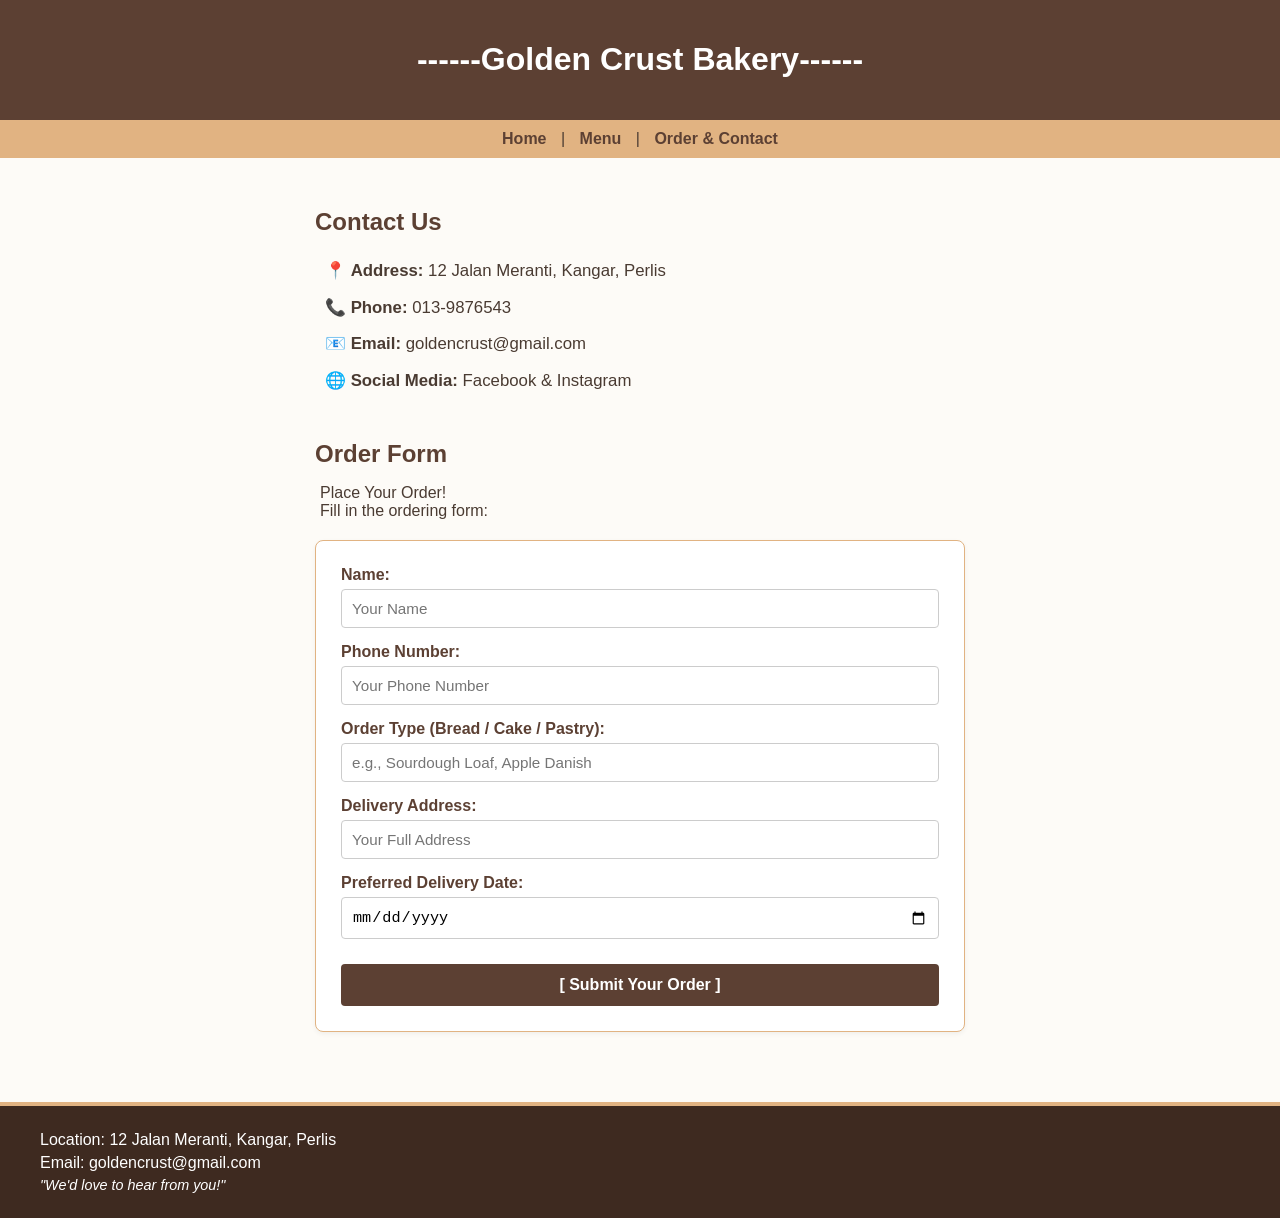
==== contact.html @ bb04c6a7 "first commit" ====
<!DOCTYPE html>
<html lang="en">
<head>
    <meta charset="UTF-8">
    <meta name="viewport" content="width=device-width, initial-scale=1.0">
    <title>Golden Crust Bakery - Contact & Order</title>
    <style>
        /* --- ASAS STYLING (RINGKAS & KEMAS) --- */
        body {
            background-color: #fdfbf7;
            color: #4a3b32;
            font-family: sans-serif;
            margin: 0;
            padding: 0;
            text-align: center;
        }
        header {
            background-color: #5c4033;
            color: white;
            padding: 20px;
        }
        nav {
            background-color: #e1b382;
            padding: 10px;
        }
        nav a {
            color: #5c4033;
            text-decoration: none;
            font-weight: bold;
            margin: 0 10px;
        }
        nav a:hover {
            color: white;
        }
        
        /* Container kandungan tengah rapat kiri ikut lakaran */
        .container {
            max-width: 650px;
            margin: auto;
            padding: 30px 20px;
            text-align: left;
        }

        /* --- STYLES UNTUK BORANG (ORDER FORM) --- */
        form {
            background-color: #ffffff;
            padding: 25px;
            border: 1px solid #e1b382;
            border-radius: 8px;
            box-shadow: 0 2px 5px rgba(0,0,0,0.05);
            margin-top: 20px;
        }
        .form-group {
            margin-bottom: 15px;
        }
        label {
            display: block;
            margin-bottom: 5px;
            font-weight: bold;
            color: #5c4033;
        }
        input[type="text"], input[type="tel"], input[type="date"] {
            width: 100%;
            padding: 10px;
            border: 1px solid #ccc;
            border-radius: 4px;
            box-sizing: border-box; /* Supaya kotak tak terkeluar skrin */
            font-size: 0.95rem;
        }
        button {
            background-color: #5c4033;
            color: white;
            padding: 12px;
            border: none;
            border-radius: 4px;
            cursor: pointer;
            width: 100%;
            font-weight: bold;
            font-size: 1rem;
            margin-top: 10px;
            transition: background-color 0.3s;
        }
        button:hover {
            background-color: #3e2a20;
        }

        /* --- FOOTER --- */
        footer {
            background-color: #3e2a20;
            color: white;
            padding: 20px;
            text-align: left;
            padding-left: 40px;
            border-top: 4px solid #e1b382;
            margin-top: 40px;
        }
    </style>
</head>
<body>

    <header>
        <h1>------Golden Crust Bakery------</h1>
    </header>

    <nav>
        <a href="index.html">Home</a> | 
        <a href="menu.html">Menu</a> | 
        <a href="contact.html">Order & Contact</a>
    </nav>

    <main class="container">
        
        <h2 style="color: #5c4033; margin-bottom: 15px;">Contact Us</h2>
        <p style="line-height: 2.2; font-size: 1.05rem; padding-left: 10px; margin-bottom: 40px;">
            📍 <b>Address:</b> 12 Jalan Meranti, Kangar, Perlis<br>
            📞 <b>Phone:</b> 013-9876543<br>
            📧 <b>Email:</b> goldencrust@gmail.com<br>
            🌐 <b>Social Media:</b> Facebook & Instagram
        </p>

        <h2 style="color: #5c4033; margin-bottom: 5px;">Order Form</h2>
        <p style="margin-bottom: 15px; padding-left: 5px;">Place Your Order!<br>Fill in the ordering form:</p>

        <form>
            <div class="form-group">
                <label>Name:</label>
                <input type="text" placeholder="Your Name">
            </div>

            <div class="form-group">
                <label>Phone Number:</label>
                <input type="tel" placeholder="Your Phone Number">
            </div>

            <div class="form-group">
                <label>Order Type (Bread / Cake / Pastry):</label>
                <input type="text" placeholder="e.g., Sourdough Loaf, Apple Danish">
            </div>
 <div class="form-group">
                <label>Delivery Address:</label>
                <input type="text" placeholder="Your Full Address">
            </div>

            <div class="form-group">
                <label>Preferred Delivery Date:</label>
                <input type="date">
            </div>

            <button type="button">
                [ Submit Your Order ]
            </button>
        </form>

    </main>

    <footer>
        <p style="margin: 5px 0;">Location: 12 Jalan Meranti, Kangar, Perlis</p>
        <p style="margin: 5px 0;">Email: goldencrust@gmail.com</p>
        <p style="margin: 5px 0; font-style: italic; font-size: 0.9rem;">"We'd love to hear from you!"</p>
    </footer>

</body>
</html>
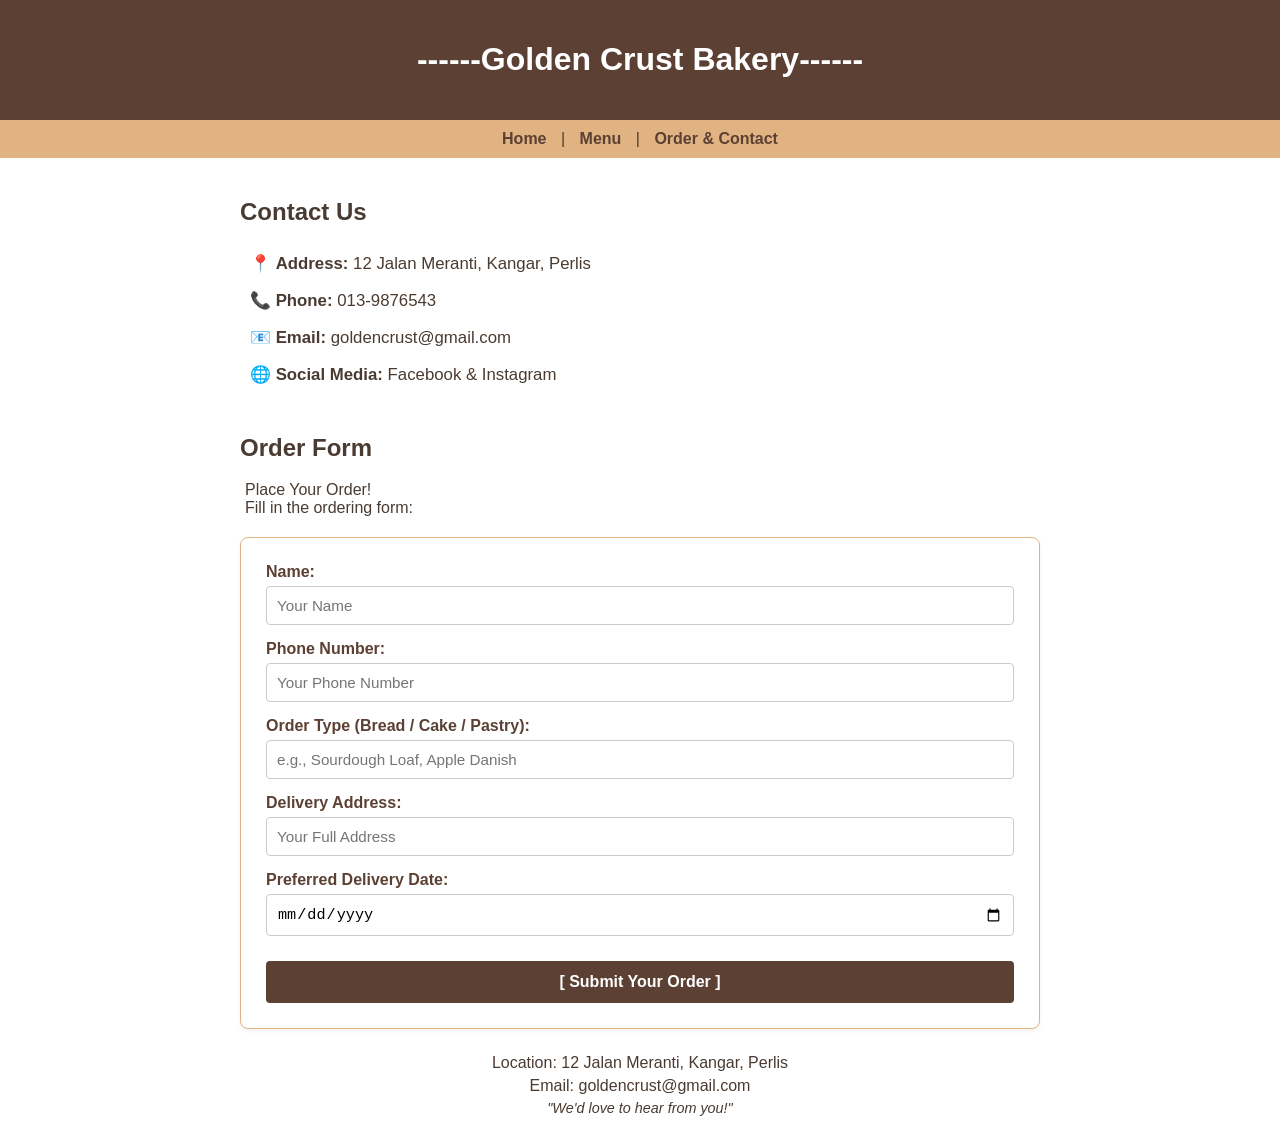
==== commit c9ea7d86: "tambah style css dan kemas kini html" ====
--- a/contact.html
+++ b/contact.html
@@ -1,116 +1,25 @@
- <!DOCTYPE html>
+<!DOCTYPE html>
 <html lang="en">
 <head>
     <meta charset="UTF-8">
     <meta name="viewport" content="width=device-width, initial-scale=1.0">
     <title>Golden Crust Bakery - Contact & Order</title>
-    <style>
-        /* --- ASAS STYLING (RINGKAS & KEMAS) --- */
-        body {
-            background-color: #fdfbf7;
-            color: #4a3b32;
-            font-family: sans-serif;
-            margin: 0;
-            padding: 0;
-            text-align: center;
-        }
-        header {
-            background-color: #5c4033;
-            color: white;
-            padding: 20px;
-        }
-        nav {
-            background-color: #e1b382;
-            padding: 10px;
-        }
-        nav a {
-            color: #5c4033;
-            text-decoration: none;
-            font-weight: bold;
-            margin: 0 10px;
-        }
-        nav a:hover {
-            color: white;
-        }
-        
-        /* Container kandungan tengah rapat kiri ikut lakaran */
-        .container {
-            max-width: 650px;
-            margin: auto;
-            padding: 30px 20px;
-            text-align: left;
-        }
+    <link rel="stylesheet" href="style.css">
+</head>
+<body class="page-body">
 
-        /* --- STYLES UNTUK BORANG (ORDER FORM) --- */
-        form {
-            background-color: #ffffff;
-            padding: 25px;
-            border: 1px solid #e1b382;
-            border-radius: 8px;
-            box-shadow: 0 2px 5px rgba(0,0,0,0.05);
-            margin-top: 20px;
-        }
-        .form-group {
-            margin-bottom: 15px;
-        }
-        label {
-            display: block;
-            margin-bottom: 5px;
-            font-weight: bold;
-            color: #5c4033;
-        }
-        input[type="text"], input[type="tel"], input[type="date"] {
-            width: 100%;
-            padding: 10px;
-            border: 1px solid #ccc;
-            border-radius: 4px;
-            box-sizing: border-box; /* Supaya kotak tak terkeluar skrin */
-            font-size: 0.95rem;
-        }
-        button {
-            background-color: #5c4033;
-            color: white;
-            padding: 12px;
-            border: none;
-            border-radius: 4px;
-            cursor: pointer;
-            width: 100%;
-            font-weight: bold;
-            font-size: 1rem;
-            margin-top: 10px;
-            transition: background-color 0.3s;
-        }
-        button:hover {
-            background-color: #3e2a20;
-        }
-
-        /* --- FOOTER --- */
-        footer {
-            background-color: #3e2a20;
-            color: white;
-            padding: 20px;
-            text-align: left;
-            padding-left: 40px;
-            border-top: 4px solid #e1b382;
-            margin-top: 40px;
-        }
-    </style>
-</head>
-<body>
-
-    <header>
+    <header class="main-header">
         <h1>------Golden Crust Bakery------</h1>
     </header>
 
-    <nav>
-        <a href="index.html">Home</a> | 
-        <a href="menu.html">Menu</a> | 
-        <a href="contact.html">Order & Contact</a>
+    <nav class="nav-bar">
+        <a class="nav-link" href="index.html">Home</a> | 
+        <a class="nav-link" href="menu.html">Menu</a> | 
+        <a class="nav-link" href="contact.html">Order & Contact</a>
     </nav>
 
-    <main class="container">
-        
-        <h2 style="color: #5c4033; margin-bottom: 15px;">Contact Us</h2>
+    <main class="content-container">
+        <h2>Contact Us</h2>
         <p style="line-height: 2.2; font-size: 1.05rem; padding-left: 10px; margin-bottom: 40px;">
             📍 <b>Address:</b> 12 Jalan Meranti, Kangar, Perlis<br>
             📞 <b>Phone:</b> 013-9876543<br>
@@ -118,42 +27,42 @@
             🌐 <b>Social Media:</b> Facebook & Instagram
         </p>
 
-        <h2 style="color: #5c4033; margin-bottom: 5px;">Order Form</h2>
+        <h2>Order Form</h2>
         <p style="margin-bottom: 15px; padding-left: 5px;">Place Your Order!<br>Fill in the ordering form:</p>
 
-        <form>
+        <form class="order-form">
             <div class="form-group">
-                <label>Name:</label>
-                <input type="text" placeholder="Your Name">
+                <label class="form-label">Name:</label>
+                <input class="input-box" type="text" placeholder="Your Name">
             </div>
 
             <div class="form-group">
-                <label>Phone Number:</label>
-                <input type="tel" placeholder="Your Phone Number">
+                <label class="form-label">Phone Number:</label>
+                <input class="input-box" type="tel" placeholder="Your Phone Number">
             </div>
 
             <div class="form-group">
-                <label>Order Type (Bread / Cake / Pastry):</label>
-                <input type="text" placeholder="e.g., Sourdough Loaf, Apple Danish">
-            </div>
- <div class="form-group">
-                <label>Delivery Address:</label>
-                <input type="text" placeholder="Your Full Address">
+                <label class="form-label">Order Type (Bread / Cake / Pastry):</label>
+                <input class="input-box" type="text" placeholder="e.g., Sourdough Loaf, Apple Danish">
             </div>
 
             <div class="form-group">
-                <label>Preferred Delivery Date:</label>
-                <input type="date">
+                <label class="form-label">Delivery Address:</label>
+                <input class="input-box" type="text" placeholder="Your Full Address">
             </div>
 
-            <button type="button">
+            <div class="form-group">
+                <label class="form-label">Preferred Delivery Date:</label>
+                <input class="input-box" type="date">
+            </div>
+
+            <button class="submit-btn" type="button">
                 [ Submit Your Order ]
             </button>
         </form>
-
     </main>
 
-    <footer>
+    <footer class="bottom-footer">
         <p style="margin: 5px 0;">Location: 12 Jalan Meranti, Kangar, Perlis</p>
         <p style="margin: 5px 0;">Email: goldencrust@gmail.com</p>
         <p style="margin: 5px 0; font-style: italic; font-size: 0.9rem;">"We'd love to hear from you!"</p>
--- a/style.css
+++ b/style.css
@@ -0,0 +1,152 @@
+
+
+.page-body {
+    color: #4a3b32;           
+    font-family: sans-serif;
+    text-align: center;
+    margin: 0;
+    padding: 0;
+}
+
+.main-header {
+    background-color: #5c4033; 
+    color: white;
+    padding: 20px;
+}
+
+
+.nav-bar {
+    background-color: #e1b382; 
+    padding: 10px;
+}
+
+.nav-link {
+    color: #5c4033;
+    text-decoration: none;
+    font-weight: bold;
+    margin: 0 10px;
+}
+
+.nav-link:hover {
+    color: white;
+}
+
+
+.content-container {
+    max-width: 800px;
+    margin: auto;
+    padding: 20px;
+    text-align: left;
+
+
+.img-box {
+    width: 100%;
+    max-height: 300px;
+    object-fit: cover;
+    margin: 20px 0;
+    border: 2px dashed #5c4033;
+}
+
+
+.menu-grid {
+    display: grid;
+    grid-template-columns: repeat(auto-fit, minmax(250px, 1fr));
+    gap: 15px;
+    margin: 20px 0;
+}
+
+.menu-card {
+    background-color: #ffffff;
+    padding: 15px;
+    border-radius: 6px;
+    border-left: 4px solid #5c4033; 
+    box-shadow: 0 2px 4px rgba(0,0,0,0.05);
+}
+
+.menu-title-row {
+    display: flex;
+    justify-content: space-between;
+    align-items: baseline;
+    margin-bottom: 5px;
+}
+
+.menu-name {
+    font-weight: bold;
+    color: #5c4033;
+}
+
+.menu-dot {
+    border-bottom: 1.5px dotted #e1b382; 
+    flex-grow: 1;
+    margin: 0 8px;
+}
+
+.menu-price {
+    font-weight: bold;
+    color: #b57c48;
+}
+
+.menu-desc {
+    font-size: 0.85rem;
+    color: #7a6253;
+    font-style: italic;
+    margin: 0;
+}
+
+
+.order-form {
+    background-color: #ffffff;
+    padding: 25px;
+    border: 1px solid #e1b382;
+    border-radius: 8px;
+    box-shadow: 0 2px 5px rgba(0,0,0,0.05);
+    margin-top: 20px;
+}
+
+.form-group {
+    margin-bottom: 15px;
+}
+
+.form-label {
+    display: block;
+    margin-bottom: 5px;
+    font-weight: bold;
+    color: #5c4033;
+}
+
+.input-box {
+    width: 100%;
+    padding: 10px;
+    border: 1px solid #ccc;
+    border-radius: 4px;
+    box-sizing: border-box; 
+    font-size: 0.95rem;
+}
+
+.submit-btn {
+    background-color: #5c4033;
+    color: white;
+    padding: 12px;
+    border: none;
+    border-radius: 4px;
+    cursor: pointer;
+    width: 100%;
+    font-weight: bold;
+    font-size: 1rem;
+    margin-top: 10px;
+    transition: background-color 0.3s;
+}
+
+.submit-btn:hover {
+    background-color: #3e2a20;
+}
+
+
+.bottom-footer {
+    background-color: #3e2a20;
+    color: white;
+    padding: 15px;
+    margin-top: 30px;
+    text-align: left;
+    padding-left: 40px;
+}
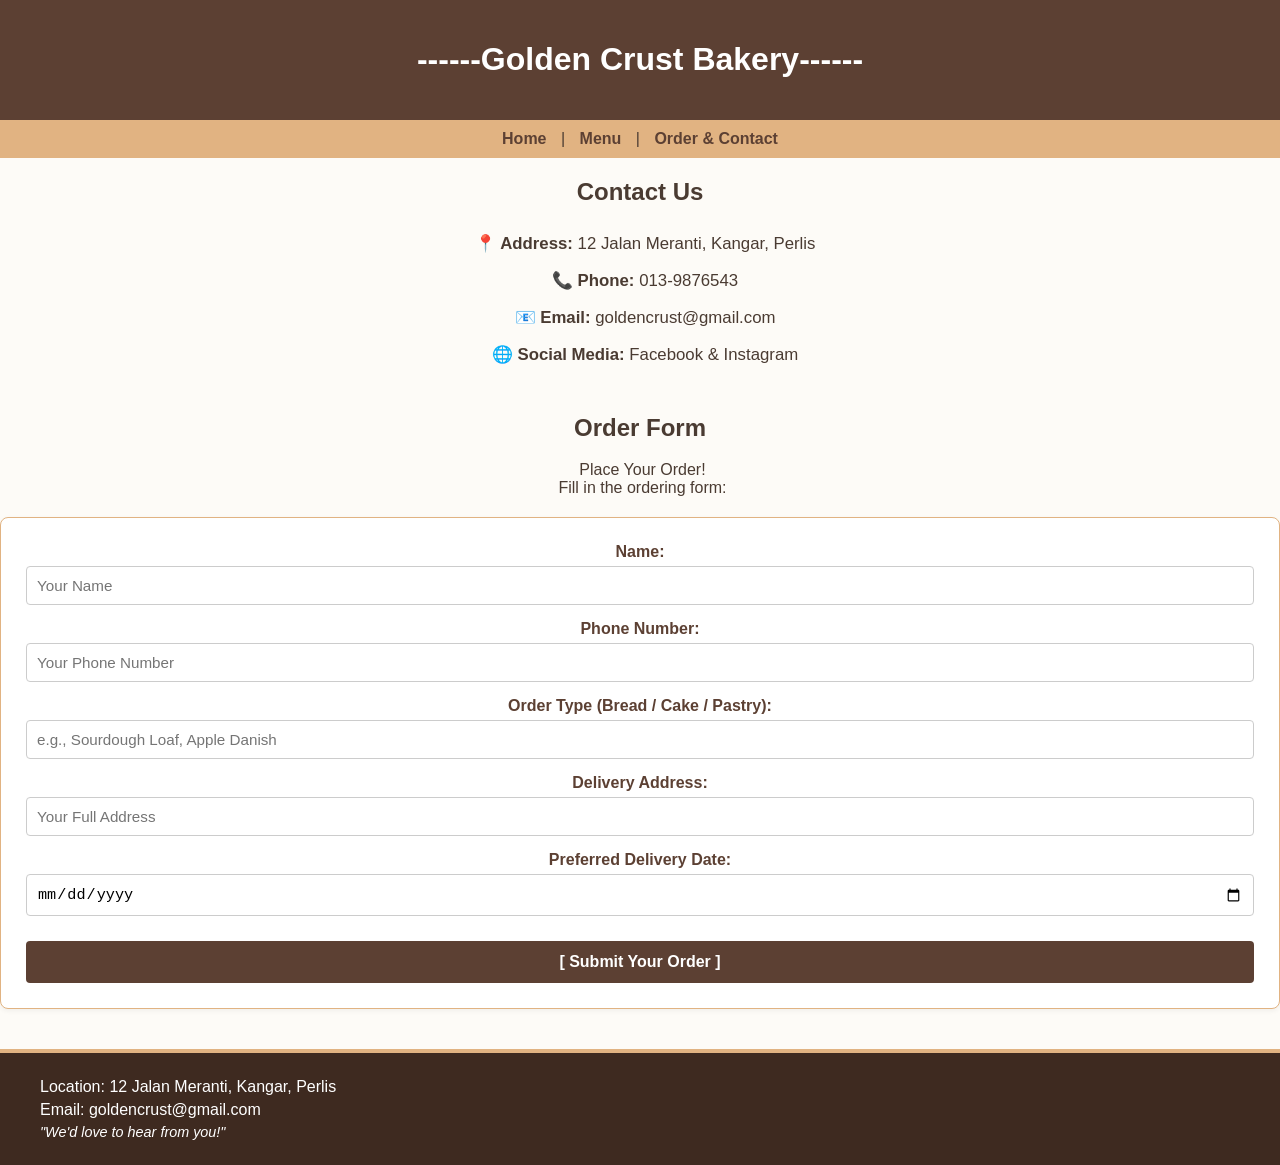
==== commit 823b9334: "Merge branch 'main' of https://github.com/snpiqah/goldencrustbakery" ====
--- a/contact.html
+++ b/contact.html
@@ -4,7 +4,97 @@
     <meta charset="UTF-8">
     <meta name="viewport" content="width=device-width, initial-scale=1.0">
     <title>Golden Crust Bakery - Contact & Order</title>
-    <link rel="stylesheet" href="style.css">
+    <style>
+       
+        body {
+            background-color: #fdfbf7;
+            color: #4a3b32;
+            font-family: sans-serif;
+            margin: 0;
+            padding: 0;
+            text-align: center;
+        }
+        header {
+            background-color: #5c4033;
+            color: white;
+            padding: 20px;
+        }
+        nav {
+            background-color: #e1b382;
+            padding: 10px;
+        }
+        nav a {
+            color: #5c4033;
+            text-decoration: none;
+            font-weight: bold;
+            margin: 0 10px;
+        }
+        nav a:hover {
+            color: white;
+        }
+        
+        
+        .container {
+            max-width: 650px;
+            margin: auto;
+            padding: 30px 20px;
+            text-align: left;
+        }
+
+  
+        form {
+            background-color: #ffffff;
+            padding: 25px;
+            border: 1px solid #e1b382;
+            border-radius: 8px;
+            box-shadow: 0 2px 5px rgba(0,0,0,0.05);
+            margin-top: 20px;
+        }
+        .form-group {
+            margin-bottom: 15px;
+        }
+        label {
+            display: block;
+            margin-bottom: 5px;
+            font-weight: bold;
+            color: #5c4033;
+        }
+        input[type="text"], input[type="tel"], input[type="date"] {
+            width: 100%;
+            padding: 10px;
+            border: 1px solid #ccc;
+            border-radius: 4px;
+            box-sizing: border-box; 
+            font-size: 0.95rem;
+        }
+        button {
+            background-color: #5c4033;
+            color: white;
+            padding: 12px;
+            border: none;
+            border-radius: 4px;
+            cursor: pointer;
+            width: 100%;
+            font-weight: bold;
+            font-size: 1rem;
+            margin-top: 10px;
+            transition: background-color 0.3s;
+        }
+        button:hover {
+            background-color: #3e2a20;
+        }
+
+    
+        footer {
+            background-color: #3e2a20;
+            color: white;
+            padding: 20px;
+            text-align: left;
+            padding-left: 40px;
+            border-top: 4px solid #e1b382;
+            margin-top: 40px;
+        }
+    </style>
 </head>
 <body class="page-body">
 
@@ -69,4 +159,4 @@
     </footer>
 
 </body>
-</html>+</html>
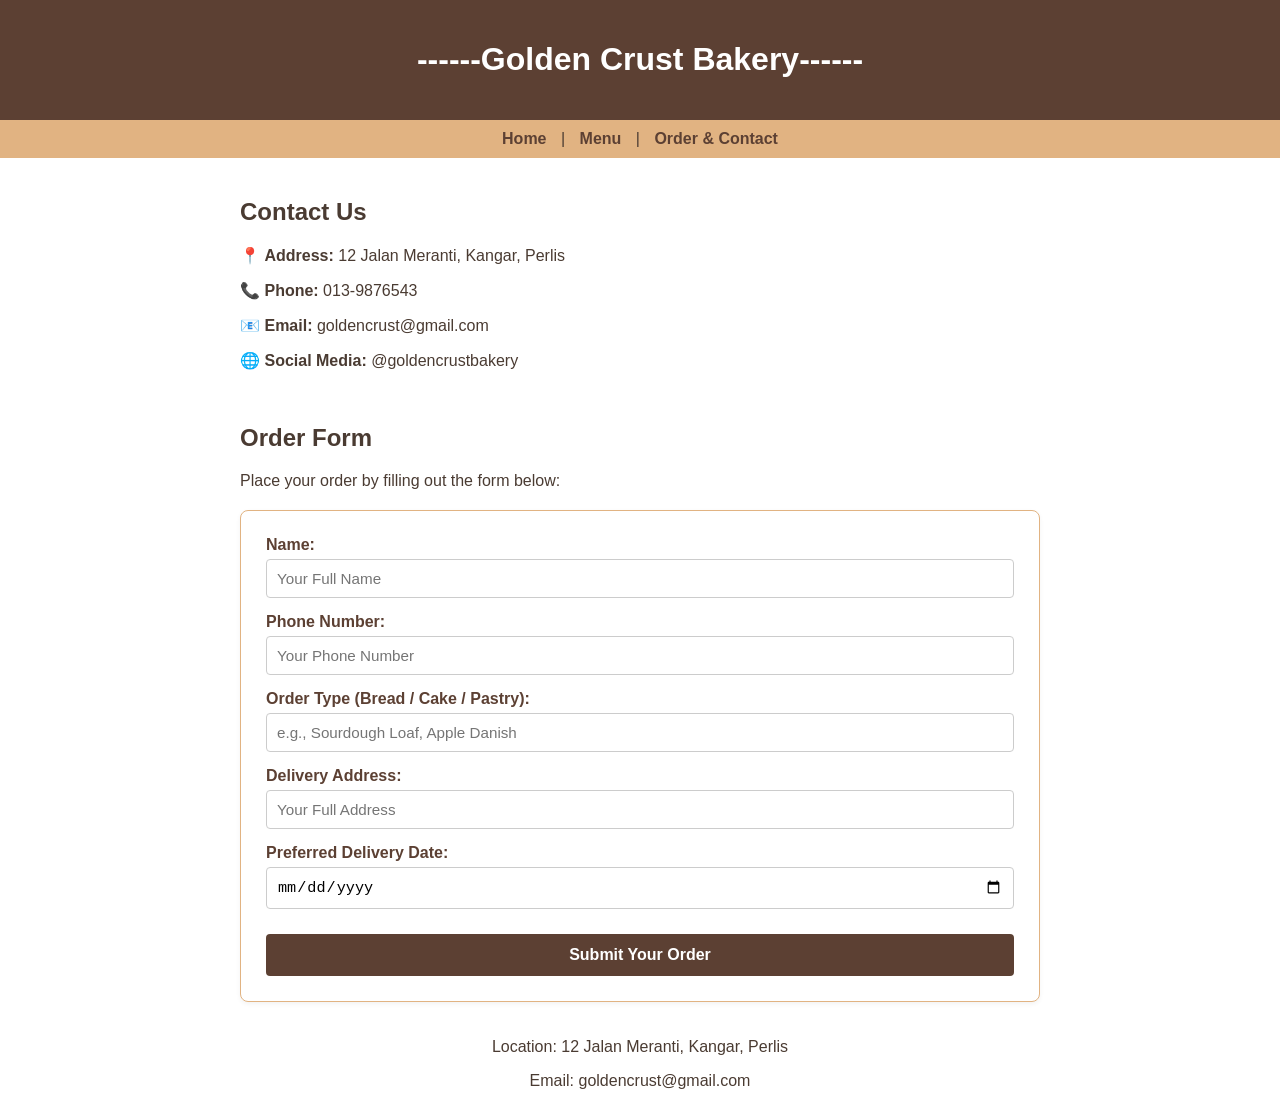
==== commit 920ebc00: "change the coding" ====
--- a/contact.html
+++ b/contact.html
@@ -4,97 +4,7 @@
     <meta charset="UTF-8">
     <meta name="viewport" content="width=device-width, initial-scale=1.0">
     <title>Golden Crust Bakery - Contact & Order</title>
-    <style>
-       
-        body {
-            background-color: #fdfbf7;
-            color: #4a3b32;
-            font-family: sans-serif;
-            margin: 0;
-            padding: 0;
-            text-align: center;
-        }
-        header {
-            background-color: #5c4033;
-            color: white;
-            padding: 20px;
-        }
-        nav {
-            background-color: #e1b382;
-            padding: 10px;
-        }
-        nav a {
-            color: #5c4033;
-            text-decoration: none;
-            font-weight: bold;
-            margin: 0 10px;
-        }
-        nav a:hover {
-            color: white;
-        }
-        
-        
-        .container {
-            max-width: 650px;
-            margin: auto;
-            padding: 30px 20px;
-            text-align: left;
-        }
-
-  
-        form {
-            background-color: #ffffff;
-            padding: 25px;
-            border: 1px solid #e1b382;
-            border-radius: 8px;
-            box-shadow: 0 2px 5px rgba(0,0,0,0.05);
-            margin-top: 20px;
-        }
-        .form-group {
-            margin-bottom: 15px;
-        }
-        label {
-            display: block;
-            margin-bottom: 5px;
-            font-weight: bold;
-            color: #5c4033;
-        }
-        input[type="text"], input[type="tel"], input[type="date"] {
-            width: 100%;
-            padding: 10px;
-            border: 1px solid #ccc;
-            border-radius: 4px;
-            box-sizing: border-box; 
-            font-size: 0.95rem;
-        }
-        button {
-            background-color: #5c4033;
-            color: white;
-            padding: 12px;
-            border: none;
-            border-radius: 4px;
-            cursor: pointer;
-            width: 100%;
-            font-weight: bold;
-            font-size: 1rem;
-            margin-top: 10px;
-            transition: background-color 0.3s;
-        }
-        button:hover {
-            background-color: #3e2a20;
-        }
-
-    
-        footer {
-            background-color: #3e2a20;
-            color: white;
-            padding: 20px;
-            text-align: left;
-            padding-left: 40px;
-            border-top: 4px solid #e1b382;
-            margin-top: 40px;
-        }
-    </style>
+    <link rel="stylesheet" href="style.css">
 </head>
 <body class="page-body">
 
@@ -110,20 +20,19 @@
 
     <main class="content-container">
         <h2>Contact Us</h2>
-        <p style="line-height: 2.2; font-size: 1.05rem; padding-left: 10px; margin-bottom: 40px;">
-            📍 <b>Address:</b> 12 Jalan Meranti, Kangar, Perlis<br>
-            📞 <b>Phone:</b> 013-9876543<br>
-            📧 <b>Email:</b> goldencrust@gmail.com<br>
-            🌐 <b>Social Media:</b> Facebook & Instagram
-        </p>
+        <p>📍 <b>Address:</b> 12 Jalan Meranti, Kangar, Perlis</p>
+        <p>📞 <b>Phone:</b> 013-9876543</p>
+        <p>📧 <b>Email:</b> goldencrust@gmail.com</p>
+        <p>🌐 <b>Social Media:</b> @goldencrustbakery</p>
 
+        <br>
         <h2>Order Form</h2>
-        <p style="margin-bottom: 15px; padding-left: 5px;">Place Your Order!<br>Fill in the ordering form:</p>
+        <p>Place your order by filling out the form below:</p>
 
         <form class="order-form">
             <div class="form-group">
                 <label class="form-label">Name:</label>
-                <input class="input-box" type="text" placeholder="Your Name">
+                <input class="input-box" type="text" placeholder="Your Full Name">
             </div>
 
             <div class="form-group">
@@ -147,16 +56,15 @@
             </div>
 
             <button class="submit-btn" type="button">
-                [ Submit Your Order ]
+                Submit Your Order
             </button>
         </form>
     </main>
 
     <footer class="bottom-footer">
-        <p style="margin: 5px 0;">Location: 12 Jalan Meranti, Kangar, Perlis</p>
-        <p style="margin: 5px 0;">Email: goldencrust@gmail.com</p>
-        <p style="margin: 5px 0; font-style: italic; font-size: 0.9rem;">"We'd love to hear from you!"</p>
+        <p>Location: 12 Jalan Meranti, Kangar, Perlis</p>
+        <p>Email: goldencrust@gmail.com</p>
     </footer>
 
 </body>
-</html>
+</html>
--- a/style.css
+++ b/style.css
@@ -0,0 +1,152 @@
+
+
+.page-body {
+    color: #4a3b32;           
+    font-family: sans-serif;
+    text-align: center;
+    margin: 0;
+    padding: 0;
+}
+
+.main-header {
+    background-color: #5c4033; 
+    color: white;
+    padding: 20px;
+}
+
+
+.nav-bar {
+    background-color: #e1b382; 
+    padding: 10px;
+}
+
+.nav-link {
+    color: #5c4033;
+    text-decoration: none;
+    font-weight: bold;
+    margin: 0 10px;
+}
+
+.nav-link:hover {
+    color: white;
+}
+
+
+.content-container {
+    max-width: 800px;
+    margin: auto;
+    padding: 20px;
+    text-align: left;
+
+
+.img-box {
+    width: 100%;
+    max-height: 300px;
+    object-fit: cover;
+    margin: 20px 0;
+    border: 2px dashed #5c4033;
+}
+
+
+.menu-grid {
+    display: grid;
+    grid-template-columns: repeat(auto-fit, minmax(250px, 1fr));
+    gap: 15px;
+    margin: 20px 0;
+}
+
+.menu-card {
+    background-color: #ffffff;
+    padding: 15px;
+    border-radius: 6px;
+    border-left: 4px solid #5c4033; 
+    box-shadow: 0 2px 4px rgba(0,0,0,0.05);
+}
+
+.menu-title-row {
+    display: flex;
+    justify-content: space-between;
+    align-items: baseline;
+    margin-bottom: 5px;
+}
+
+.menu-name {
+    font-weight: bold;
+    color: #5c4033;
+}
+
+.menu-dot {
+    border-bottom: 1.5px dotted #e1b382; 
+    flex-grow: 1;
+    margin: 0 8px;
+}
+
+.menu-price {
+    font-weight: bold;
+    color: #b57c48;
+}
+
+.menu-desc {
+    font-size: 0.85rem;
+    color: #7a6253;
+    font-style: italic;
+    margin: 0;
+}
+
+
+.order-form {
+    background-color: #ffffff;
+    padding: 25px;
+    border: 1px solid #e1b382;
+    border-radius: 8px;
+    box-shadow: 0 2px 5px rgba(0,0,0,0.05);
+    margin-top: 20px;
+}
+
+.form-group {
+    margin-bottom: 15px;
+}
+
+.form-label {
+    display: block;
+    margin-bottom: 5px;
+    font-weight: bold;
+    color: #5c4033;
+}
+
+.input-box {
+    width: 100%;
+    padding: 10px;
+    border: 1px solid #ccc;
+    border-radius: 4px;
+    box-sizing: border-box; 
+    font-size: 0.95rem;
+}
+
+.submit-btn {
+    background-color: #5c4033;
+    color: white;
+    padding: 12px;
+    border: none;
+    border-radius: 4px;
+    cursor: pointer;
+    width: 100%;
+    font-weight: bold;
+    font-size: 1rem;
+    margin-top: 10px;
+    transition: background-color 0.3s;
+}
+
+.submit-btn:hover {
+    background-color: #3e2a20;
+}
+
+
+.bottom-footer {
+    background-color: #3e2a20;
+    color: white;
+    padding: 15px;
+    margin-top: 30px;
+    text-align: left;
+    padding-left: 40px;
+}
